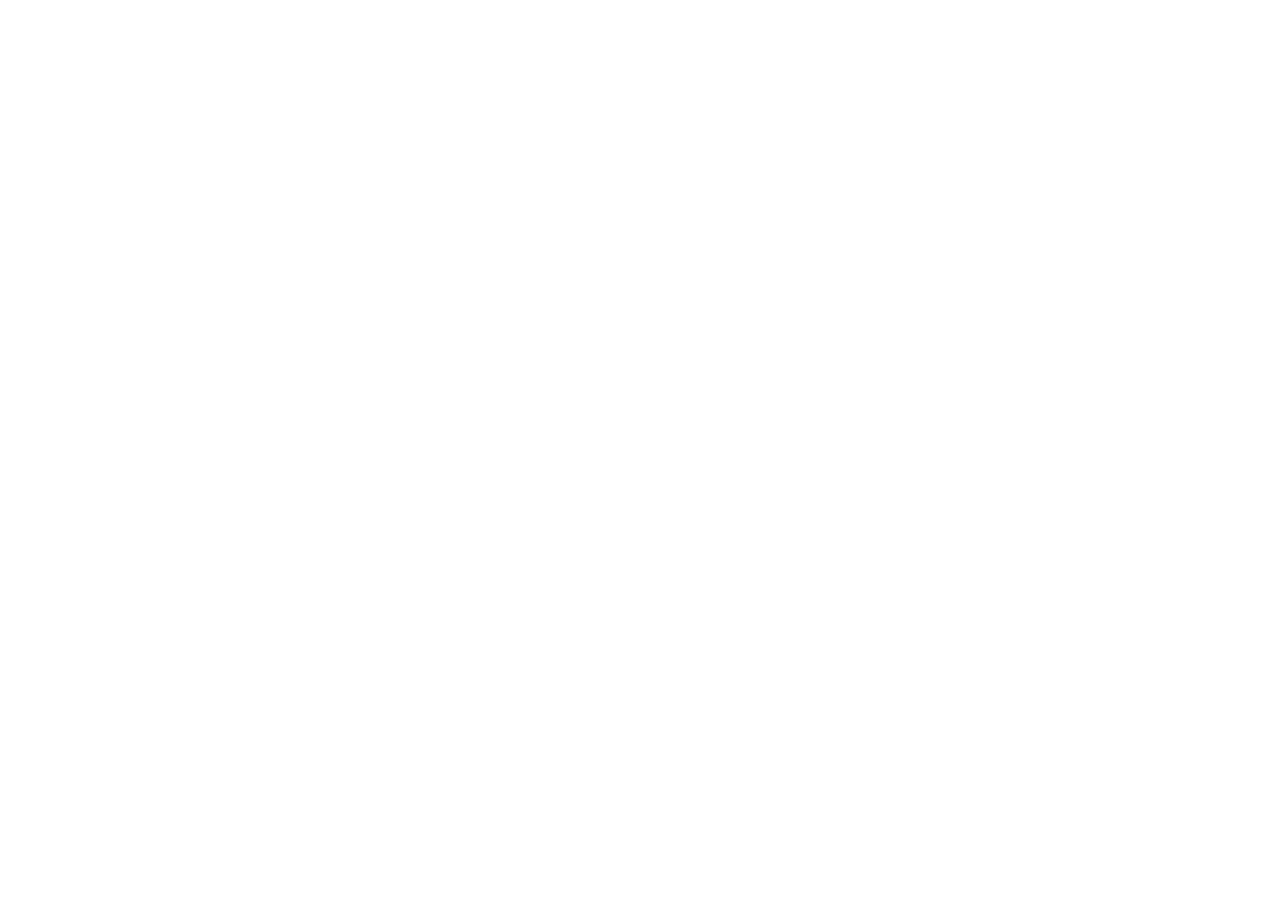
==== quote-generator/index.html @ 3f5de56c "first commit" ====
<!DOCTYPE html>
<html lang="en">
<head>
    <meta charset="UTF-8">
    <meta name="viewport" content="width=device-width, initial-scale=1.0">
    <title>Quote Generator</title>
    <link rel="stylesheet" href="style.css">
</head>
<body>
    
</body>
<script src="app.js"></script>
</html>
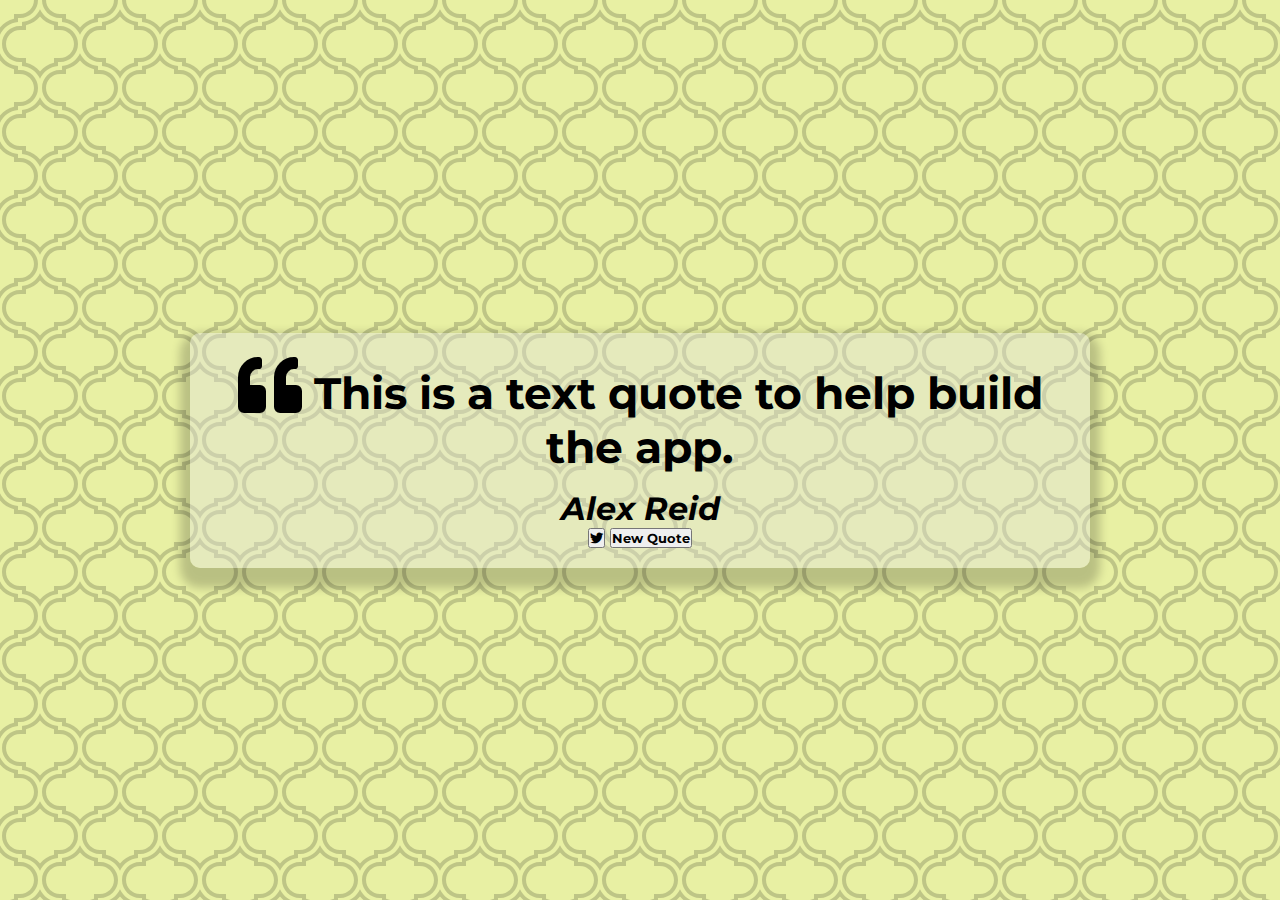
==== commit dbaacd63: "code updated" ====
--- a/quote-generator/index.html
+++ b/quote-generator/index.html
@@ -4,10 +4,30 @@
     <meta charset="UTF-8">
     <meta name="viewport" content="width=device-width, initial-scale=1.0">
     <title>Quote Generator</title>
+    <link rel="stylesheet" href="https://cdnjs.cloudflare.com/ajax/libs/font-awesome/5.15.1/css/all.min.css">
+    <link rel="preconnect" href="https://fonts.gstatic.com">
+    <link href="https://fonts.googleapis.com/css2?family=Montserrat:ital,wght@0,300;0,400;1,300;1,400&display=swap" rel="stylesheet">
     <link rel="stylesheet" href="style.css">
 </head>
 <body>
-    
+    <div class="quote-container" id="quote-container">
+        <!-- Quote -->
+        <div class="quote-text">
+            <i class="fas fa-quote-left"></i>
+            <span id="quote">This is a text quote to help build the app.</span>
+        </div>
+        <!-- Author -->
+        <div class="quote-author">
+            <span id="author">Alex Reid</span>
+        </div>
+        <!-- Buttons -->
+        <div class="button-container">
+            <button class="button twitter-button" id="twitter" title="Tweet This!">
+                <i class="fab fa-twitter"></i>
+            </button>
+            <button class="new-quote">New Quote</button>
+        </div>
+    </div>
 </body>
 <script src="app.js"></script>
 </html>--- a/quote-generator/style.css
+++ b/quote-generator/style.css
@@ -0,0 +1,56 @@
+* {
+    box-sizing: border-box;
+    margin: 0;
+    padding: 0;
+    font-family: 'Montserrat', sans-serif;
+    font-weight: 700;
+    text-align: center;
+}
+
+body {
+    min-height: 100vh;
+    background-color: #e8f0a3;
+    background-image: url("data:image/svg+xml,%3Csvg width='80' height='88' viewBox='0 0 80 88' xmlns='http://www.w3.org/2000/svg'%3E%3Cpath d='M22 21.91V26h-2c-9.94 0-18 8.06-18 18 0 9.943 8.058 18 18 18h2v4.09c8.012.722 14.785 5.738 18 12.73 3.212-6.99 9.983-12.008 18-12.73V62h2c9.94 0 18-8.06 18-18 0-9.943-8.058-18-18-18h-2v-4.09c-8.012-.722-14.785-5.738-18-12.73-3.212 6.99-9.983 12.008-18 12.73zM54 58v4.696c-5.574 1.316-10.455 4.428-14 8.69-3.545-4.262-8.426-7.374-14-8.69V58h-5.993C12.27 58 6 51.734 6 44c0-7.732 6.275-14 14.007-14H26v-4.696c5.574-1.316 10.455-4.428 14-8.69 3.545 4.262 8.426 7.374 14 8.69V30h5.993C67.73 30 74 36.266 74 44c0 7.732-6.275 14-14.007 14H54zM42 88c0-9.94 8.06-18 18-18h2v-4.09c8.016-.722 14.787-5.738 18-12.73v7.434c-3.545 4.262-8.426 7.374-14 8.69V74h-5.993C52.275 74 46 80.268 46 88h-4zm-4 0c0-9.943-8.058-18-18-18h-2v-4.09c-8.012-.722-14.785-5.738-18-12.73v7.434c3.545 4.262 8.426 7.374 14 8.69V74h5.993C27.73 74 34 80.266 34 88h4zm4-88c0 9.943 8.058 18 18 18h2v4.09c8.012.722 14.785 5.738 18 12.73v-7.434c-3.545-4.262-8.426-7.374-14-8.69V14h-5.993C52.27 14 46 7.734 46 0h-4zM0 34.82c3.213-6.992 9.984-12.008 18-12.73V18h2c9.94 0 18-8.06 18-18h-4c0 7.732-6.275 14-14.007 14H14v4.696c-5.574 1.316-10.455 4.428-14 8.69v7.433z' fill='%23000000' fill-opacity='0.18' fill-rule='evenodd'/%3E%3C/svg%3E");
+    display: flex;
+    align-items: center;
+    justify-content: center;
+}
+
+.quote-container {
+    width: auto;
+    max-width: 900px;
+    padding: 20px 30px;
+    border-radius: 10px;
+    background-color: rgba(225, 225, 225, 0.4);
+    box-shadow: 0 10px 10px 10px rgba(0, 0, 0, 0.2);
+}
+
+.quote-text {
+    font-size: 2.75rem;
+}
+
+.long-quote {
+    font-size: 2rem;
+}
+
+.fa-quote-left {
+    font-size: 4rem;
+}
+
+.quote-author {
+    margin-top: 15px;
+    font-size: 2rem;
+    font-weight: 400;
+    font-style: italic;
+}
+
+/* Media Query: Tablet or Smaller */
+@media screen and (max-width: 1000px){
+    .quote-container {
+        margin: auto 10px;
+    }
+
+    .quote-text {
+        font-size: 2.5rem;
+    }
+}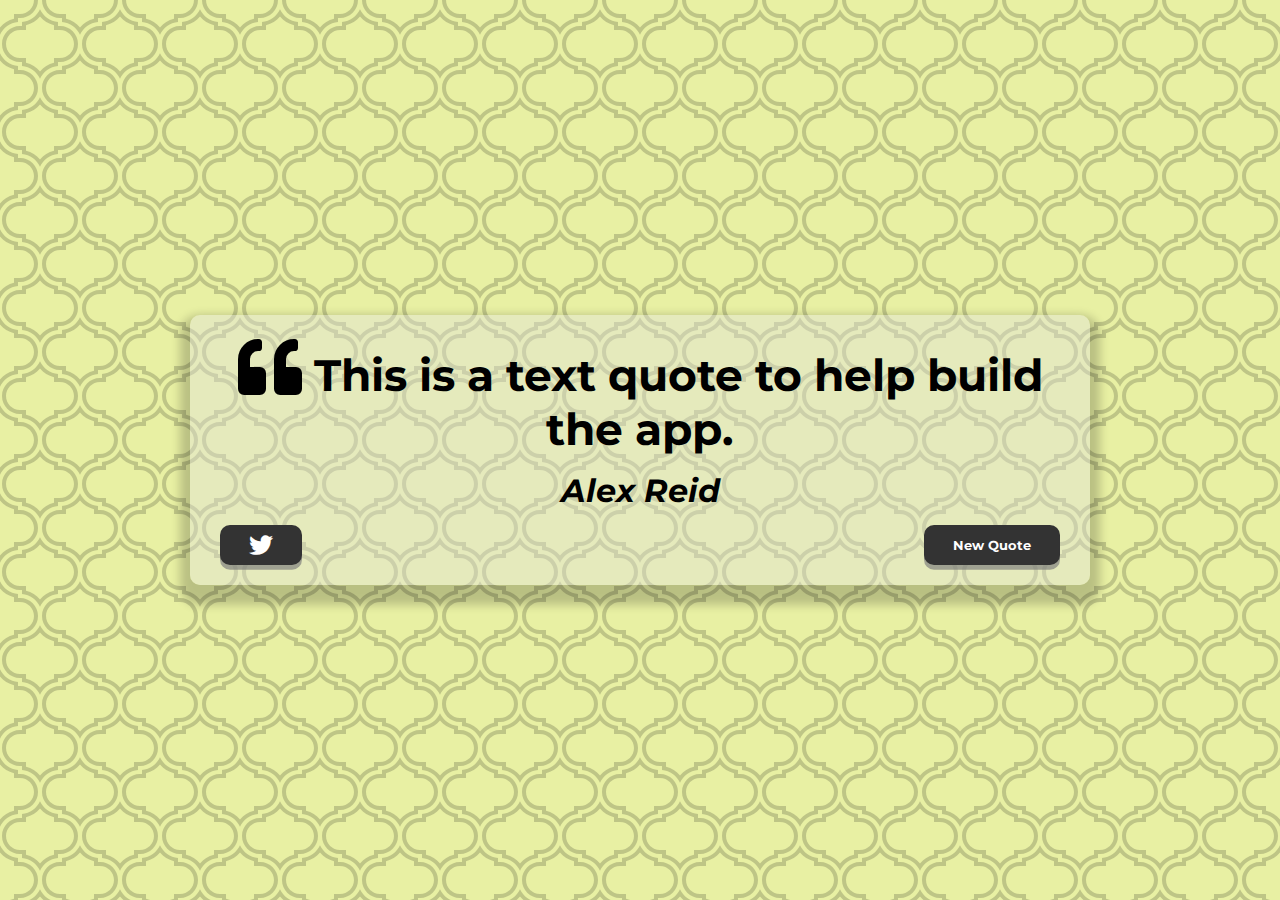
==== commit 4de9e083: "Code added to project" ====
--- a/quote-generator/index.html
+++ b/quote-generator/index.html
@@ -28,6 +28,6 @@
             <button class="new-quote">New Quote</button>
         </div>
     </div>
+    <script src="app.js"></script>
 </body>
-<script src="app.js"></script>
 </html>--- a/quote-generator/style.css
+++ b/quote-generator/style.css
@@ -44,6 +44,43 @@
     font-style: italic;
 }
 
+.button-container {
+    margin-top: 15px;
+    display: flex;
+    justify-content: space-between;
+}
+
+button {
+    cursor: pointer;
+    font-size: 1,2rem;
+    height: 2.5rem;
+    border: none;
+    border-radius: 10px;
+    color: #fff;
+    background: #333;
+    outline: none;
+    padding: 0.5rem 1.8rem;
+    box-shadow: 0 0.3rem rgba(121, 121, 121, 0.65);
+}
+
+button:hover {
+    filter: brightness(110%);
+}
+
+button:active {
+    transform: translate(0, 0.3rem);
+    box-shadow: 0 0.1rem rgba(255, 255, 255, 0.65);
+}
+
+.twitter-button:hover {
+    color: #38a1f3;
+}
+
+.fa-twitter {
+    font-size: 1.5rem;
+}
+
+
 /* Media Query: Tablet or Smaller */
 @media screen and (max-width: 1000px){
     .quote-container {
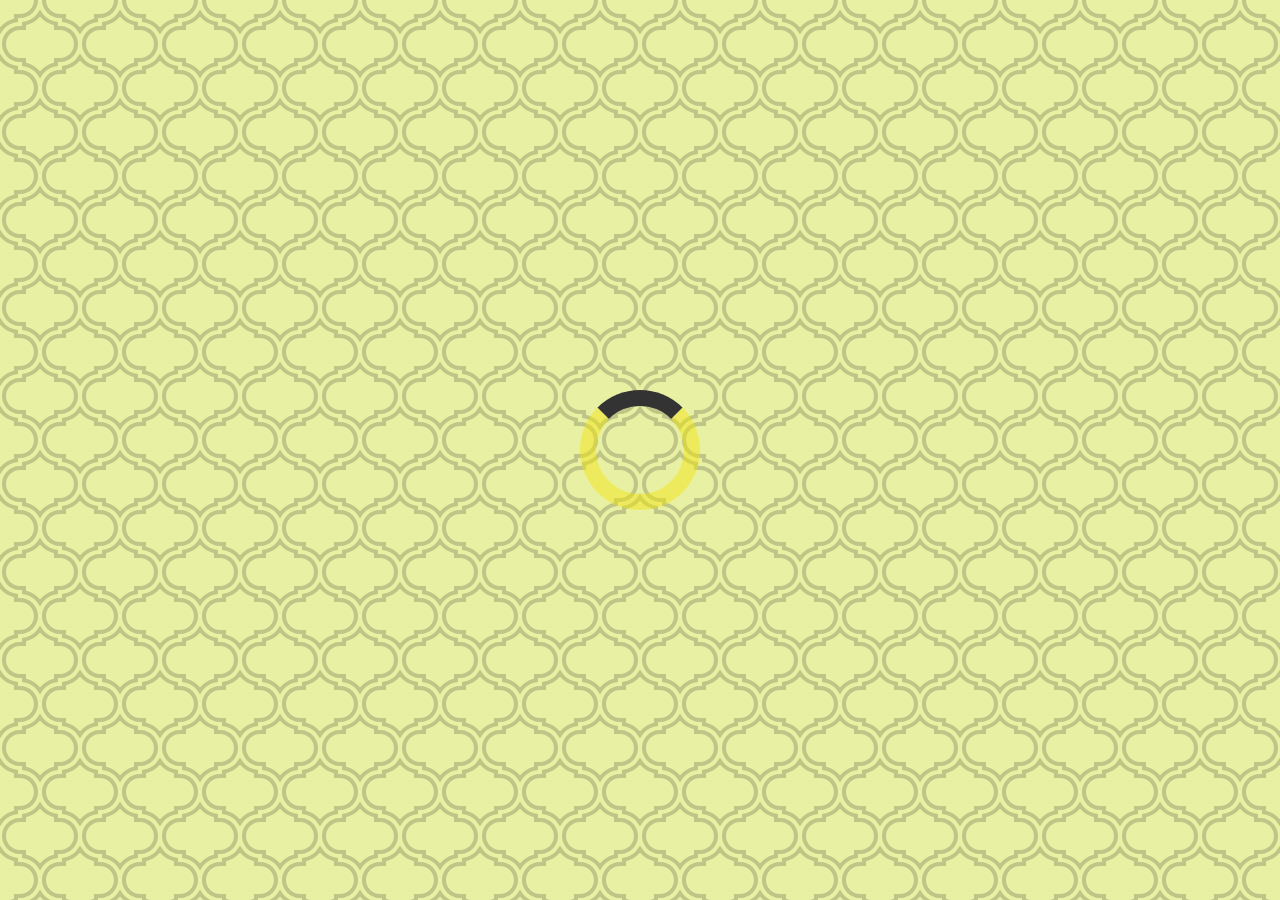
==== commit a58c575a: "finished project" ====
--- a/quote-generator/index.html
+++ b/quote-generator/index.html
@@ -14,20 +14,22 @@
         <!-- Quote -->
         <div class="quote-text">
             <i class="fas fa-quote-left"></i>
-            <span id="quote">This is a text quote to help build the app.</span>
+            <span id="quote"></span>
         </div>
         <!-- Author -->
         <div class="quote-author">
-            <span id="author">Alex Reid</span>
+            <span id="author"></span>
         </div>
         <!-- Buttons -->
         <div class="button-container">
             <button class="button twitter-button" id="twitter" title="Tweet This!">
                 <i class="fab fa-twitter"></i>
             </button>
-            <button class="new-quote">New Quote</button>
+            <button class="new-quote" id="new-quote">New Quote</button>
         </div>
     </div>
+    <!-- Loader -->
+    <div class="loader" id="loader"></div>
     <script src="app.js"></script>
 </body>
 </html>--- a/quote-generator/style.css
+++ b/quote-generator/style.css
@@ -80,6 +80,22 @@
     font-size: 1.5rem;
 }
 
+/* Loader */
+
+.loader {
+    border: 16px solid #f3e30671; /* Light grey */
+    border-top: 16px solid #333; /* Blue */
+    border-radius: 50%;
+    width: 120px;
+    height: 120px;
+    animation: spin 2s linear infinite;
+  }
+  
+  @keyframes spin {
+    0% { transform: rotate(0deg); }
+    100% { transform: rotate(360deg); }
+  }
+
 
 /* Media Query: Tablet or Smaller */
 @media screen and (max-width: 1000px){
